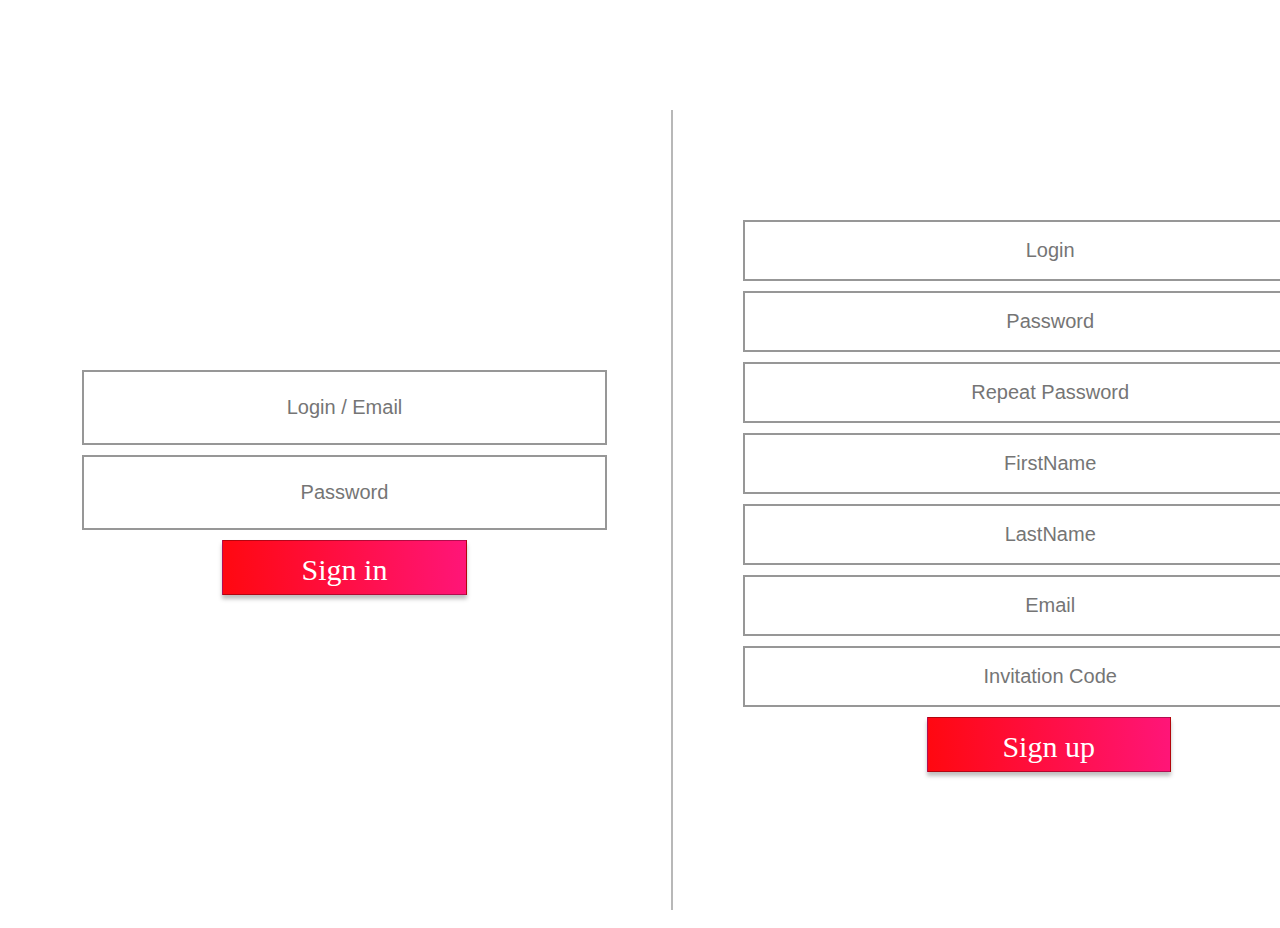
==== login/index.html @ 30aad5a5 "Commit 2: Wystylizowanie okna logowania" ====
<!DOCTYPE HTML>
<html>

<head>
    <meta charset="utf8" />
    <title> RPG </title>
    <meta name="description" content="RPG CALENDAR APP" />
    <meta name="keywords" content="rpg; gry; kalendarz; organizer; grupy" />

    <link rel=" stylesheet " href="./style.css ">
    <meta http-equiv="X-UA-Compatible " content="IE=edge,chrome=1 " />


    <head>

        <body>

            <div id="container">
                <form id="form-login">
                    <input type="text" id="login-login" class="loginData" placeholder="Login / Email"> <br>
                    <input type="text" id="login-password" class="loginData" placeholder="Password"><br>
                    <button class="formButton" id="loginButton">Sign in</button>
                </form>
                <div id="horizontalLine"></div>
                <form id="form-register">
                    <input type="text" class="registerData" id="register-login" placeholder="Login"><br>
                    <input type="text" class="registerData" id="register-password" placeholder="Password"><br>
                    <input type="text" class="registerData" id="register-repeatPassword" placeholder="Repeat Password"><br>
                    <input type="text" class="registerData" id="register-firstname" placeholder="FirstName"><br>
                    <input type="text" class="registerData" id="register-lastName" placeholder="LastName"><br>
                    <input type="text" class="registerData" id="register-email" placeholder="Email"><br>
                    <input type="text" class="registerData" id="register-invitationCode" placeholder="Invitation Code"><br>
                    <button class="formButton" id="registerButton">Sign up</button>
                </form>


            </div>

            <script src="./script.js"></script>
        </body>

</html>
---- login/style.css ----
#container {
     width: 1400px;
     height: 700px;
     margin-left: auto;
     margin-right: auto;
     text-align: center;
     padding: 10px;
     margin-top: 200px;
 }
 
 #form-login {
     height: 500px;
     width: 633px;
     left: 38px;
     top: 206px;
     border-radius: 0px;
     float: left;
     text-align: center;
     padding: 10px;
 }
 
 #form-register {
     height: 568px;
     width: 611.4210815429688px;
     left: 769px;
     top: 223px;
     border-radius: 0px;
     float: left;
     text-align: center;
     padding: 10px;
 }
 
 #horizontalLine {
     background-color: #B8B8B8;
     width: 2px;
     height: 800px;
     float: left;
     margin-right: 60px;
     margin-top: -100px;
 }
 
 .loginData {
     height: 68.7706527709961px;
     width: 516.9276123046875px;
     left: 58px;
     top: 104px;
     margin-bottom: 10px;
     border: 2px solid #979797;
     font-size: 20px;
     text-align: center;
 }
 
 #login-login {
     margin-top: 150px;
 }
 
 .registerData {
     height: 54.967742919921875px;
     width: 606.4210815429688px;
     left: 773.33154296875px;
     top: 223px;
     border-radius: 0px;
     margin-bottom: 10px;
     border: 2px solid #979797;
     font-size: 20px;
     text-align: center;
 }
 
 .registerData:hover {
     border: 2px solid#FF0707;
 }
 
 .registerData:focus,
 textarea:focus,
 select:focus {
     border: 2px solid#FF0707;
     outline: none;
 }
 
 .loginData:hover {
     border: 2px solid#FF0707;
 }
 
 .loginData:focus,
 textarea:focus,
 select:focus {
     border: 2px solid#FF0707;
     outline: none;
 }
 
 .formButton {
     box-sizing: border-box;
     width: 244.3px;
     height: 54.97px;
     background: linear-gradient(267.3deg, #FF1787 -13.85%, #FF0707 108.53%);
     border: 1px solid rgba(0, 0, 0, 0.3);
     font-family: Corben;
     font-size: 30px;
     font-weight: 400;
     line-height: 56px;
     letter-spacing: 0;
     text-align: center;
     color: white;
     cursor: pointer;
     box-shadow: 0px 4px 4px rgba(0, 0, 0, 0.25);
 }
 
 .formButton:active {
     box-shadow: inset 0px 4px 4px rgba(0, 0, 0, 0.25);
 }
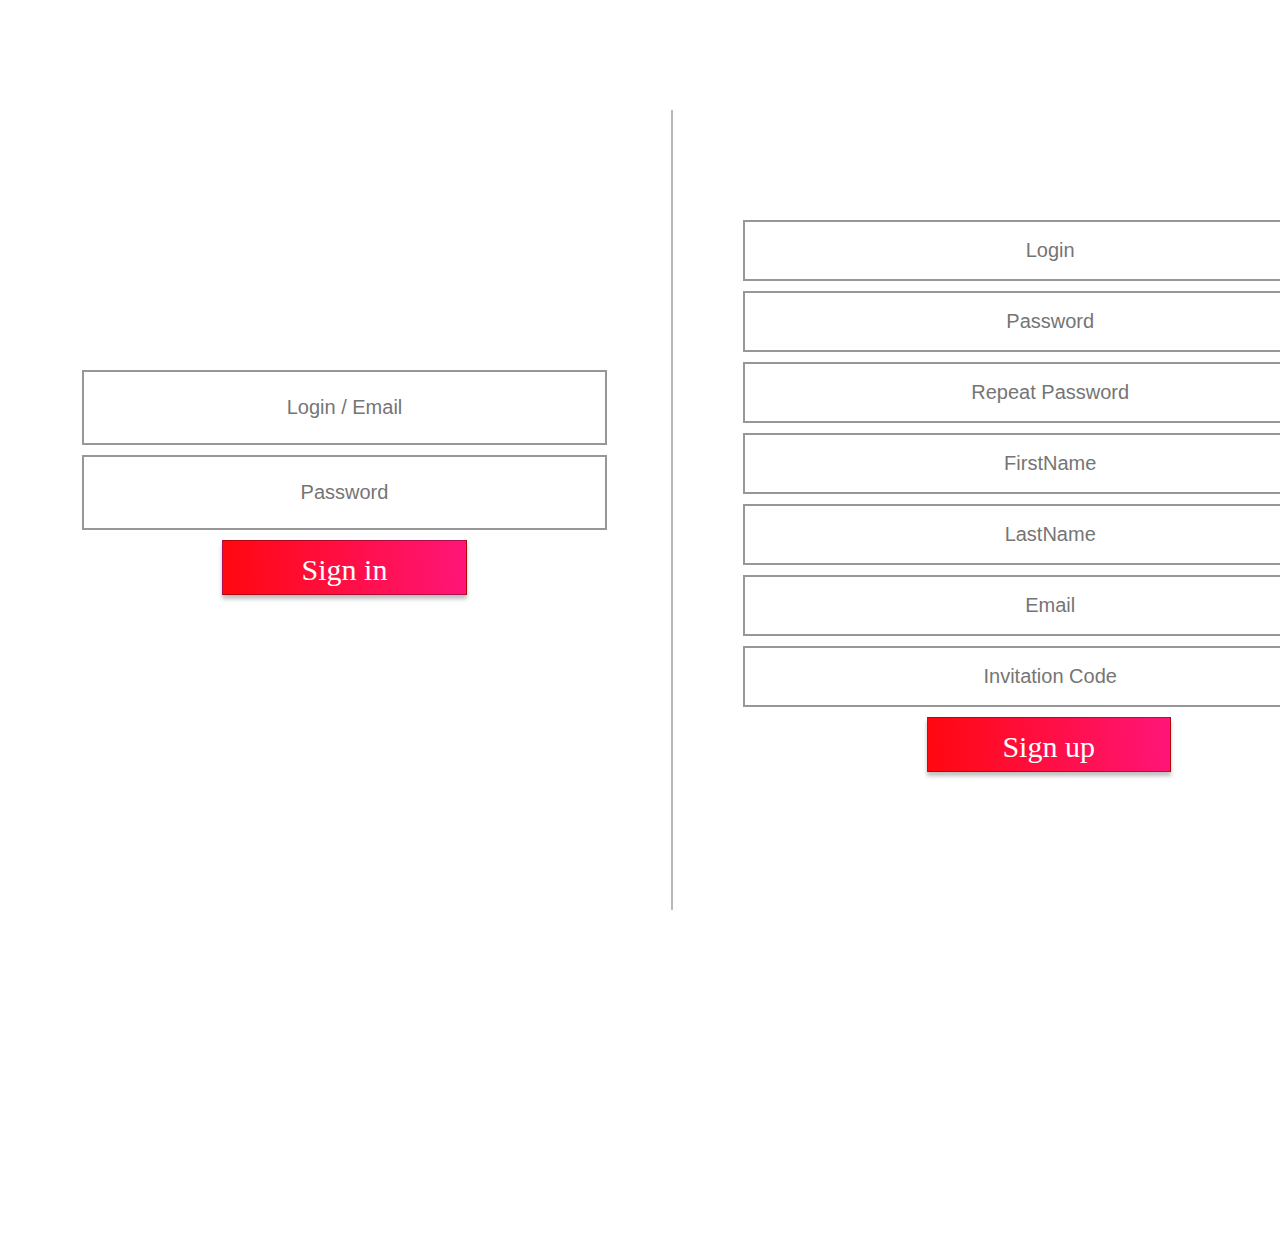
==== commit 5e5e2c90: "RPGCalendarAPP project" ====
--- a/login/index.html
+++ b/login/index.html
@@ -11,32 +11,32 @@
     <meta http-equiv="X-UA-Compatible " content="IE=edge,chrome=1 " />
 
 
-    <head>
+</head>
 
-        <body>
+<body>
 
-            <div id="container">
-                <form id="form-login">
-                    <input type="text" id="login-login" class="loginData" placeholder="Login / Email"> <br>
-                    <input type="text" id="login-password" class="loginData" placeholder="Password"><br>
-                    <button class="formButton" id="loginButton">Sign in</button>
-                </form>
-                <div id="horizontalLine"></div>
-                <form id="form-register">
-                    <input type="text" class="registerData" id="register-login" placeholder="Login"><br>
-                    <input type="text" class="registerData" id="register-password" placeholder="Password"><br>
-                    <input type="text" class="registerData" id="register-repeatPassword" placeholder="Repeat Password"><br>
-                    <input type="text" class="registerData" id="register-firstname" placeholder="FirstName"><br>
-                    <input type="text" class="registerData" id="register-lastName" placeholder="LastName"><br>
-                    <input type="text" class="registerData" id="register-email" placeholder="Email"><br>
-                    <input type="text" class="registerData" id="register-invitationCode" placeholder="Invitation Code"><br>
-                    <button class="formButton" id="registerButton">Sign up</button>
-                </form>
+    <div id="container">
+        <form id="form-login">
+            <input type="text" id="login-login" class="loginData" placeholder="Login / Email"> <br>
+            <input type="text" id="login-password" class="loginData" placeholder="Password"><br>
+            <button class="formButton" id="loginButton">Sign in</button>
+        </form>
+        <div id="vertical-lain"></div>
+        <form id="form-register">
+            <input type="text" class="registerData" id="register-login" placeholder="Login"><br>
+            <input type="text" class="registerData" id="register-password" placeholder="Password"><br>
+            <input type="text" class="registerData" id="register-repeatPassword" placeholder="Repeat Password"><br>
+            <input type="text" class="registerData" id="register-firstname" placeholder="FirstName"><br>
+            <input type="text" class="registerData" id="register-lastName" placeholder="LastName"><br>
+            <input type="text" class="registerData" id="register-email" placeholder="Email"><br>
+            <input type="text" class="registerData" id="register-invitationCode" placeholder="Invitation Code"><br>
+            <button class="formButton" id="registerButton">Sign up</button>
+        </form>
 
 
-            </div>
+    </div>
 
-            <script src="./script.js"></script>
-        </body>
+    <script src="./script.js"></script>
+</body>
 
 </html>--- a/login/style.css
+++ b/login/style.css
@@ -1,6 +1,6 @@
  #container {
-     width: 1400px;
-     height: 700px;
+     width: 1440px;
+     height: 1024px;
      margin-left: auto;
      margin-right: auto;
      text-align: center;
@@ -30,7 +30,7 @@
      padding: 10px;
  }
  
- #horizontalLine {
+ #vertical-lain {
      background-color: #B8B8B8;
      width: 2px;
      height: 800px;
